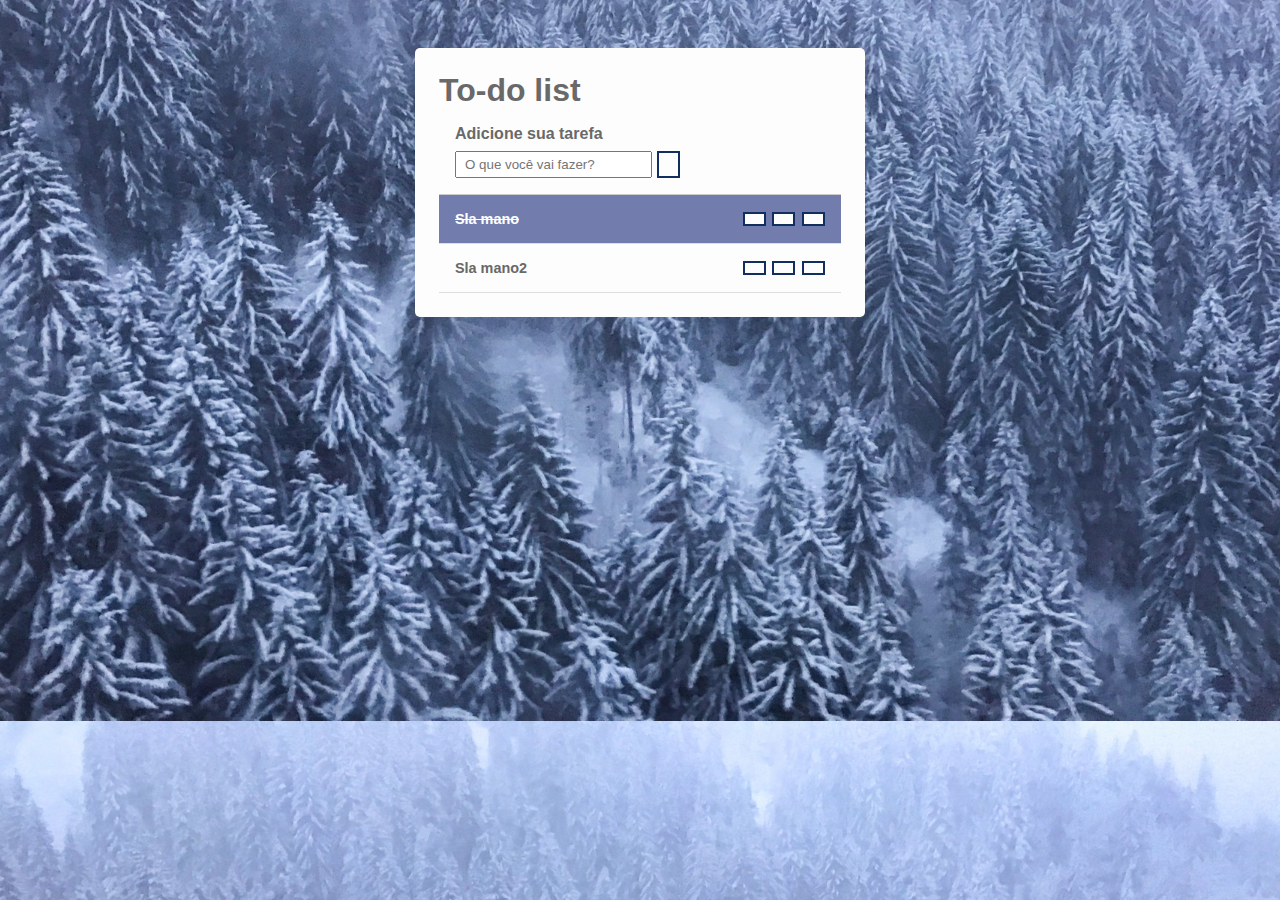
==== projetos/todo-list/index.html @ 297a4a0a "Add files via upload" ====
<!DOCTYPE html>
<html lang="en">

<head>
    <meta charset="UTF-8">
    <meta name="viewport" content="width=device-width, initial-scale=1.0">
    <title>To-do list</title>
    <link rel="stylesheet" href="css/styles.css">
    <link
    rel="stylesheet"
    href="https://cdnjs.cloudflare.com/ajax/libs/font-awesome/6.1.2/css/all.min.css"
    integrity="sha512-1sCRPdkRXhBV2PBLUdRb4tMg1w2YPf37qatUFeS7zlBy7jJI8Lf4VHwWfZZfpXtYSLy85pkm9GaYVYMfw5BC1A=="
    crossorigin="anonymous"
    referrerpolicy="no-referrer"
  />    <script src="js/scripts.js" defer></script>
</head>

<body>
    <div class="todo-contaier">

        <header>
            <h1>To-do list</h1>
        </header>

        <form id="todo-form">
            <p>Adicione sua tarefa</p>
            <div class="form-control">
              <input
                type="text"
                id="todo-input"
                placeholder="O que você vai fazer?"
              />
              <button type="submit">
                <i class="fa-thin fa-plus"></i>
              </button>
            </div>
          </form>

        </form>

        <form id="edit-form" class="hide"><!-- adiciona o hide na class do form -->
            <p>Edite sua tarefa:</p>
            <div class="form-control">
                <input type="text" id="edit-input">
                <button type="submit">
                    <i class="fa-solid fa-check-double"></i>
                </button>
            </div>
            <button id="cancel-edit">Cancelar</button>
        </form>

        <!-- <div id="toolbar">
            <div id="search">
                <h4>Pesquisar:</h4>
                <form>
                    <input type="text" id="search-input" placeholder="Buscar">
                    <button id="erase-button">
                        <i class="fa-solid fa-delete-left"></i>
                    </button>
                </form>

            </div>
            <div id="filter">
                <h4>Filtrar:</h4>
                <select id="filter-select">
                    <option value="all">Todos</option>
                    <option value="done">Feitos</option>
                    <option value="todo">A fazer</option>
                </select>
            </div>

        </div> -->

        <div id="todo-list">
            <div class="todo done">
                <h3>Sla mano</h3>
                <button class="finish-todo">
                    <i class="fa-solid fa-check"></i>
                </button>

                <button class="edit-todo">
                    <i class="fa-solid fa-pen"></i>
                </button>

                <button class="remove-todo">
                    <i class="fa-solid fa-xmark"></i>
                </button>
            </div>

            <div class="todo">
                <h3>Sla mano2</h3>
                <button class="finish-todo">
                    <i class="fa-solid fa-check"></i>
                </button>

                <button class="edit-todo">
                    <i class="fa-solid fa-pen"></i>
                </button>

                <button class="remove-todo">
                    <i class="fa-solid fa-xmark"></i>
                </button>
            </div>
        </div>


    </div>
</body>

</html>
---- projetos/todo-list/css/styles.css ----
* {
    padding: 0;
    margin: 0;
    font-family: helvetica;
    color:dimgray;
    box-sizing: border-box;
}

body {
    background-image: url(../img/floresta-de-pinheiros-com-as-arvores-cobertas-de-neve-em-um-dia-de-neblina.jpg);
    background-position: center ;
    height: auto;
}


.arthur {
    max-width: 450px;
    margin: 3rem auto 0;
    background-color: #FDFDFD ;
    padding: 1.5rem;
    border-radius: 5px ; 
}

button {
    background-color: #fdfdfd;
    color: #102f5e;
    border: 2px solid #102f5e;
    padding: 0.3rem 0.6rem;
    font-size: 1rem;
    cursor: pointer;
    display: flex;
    justify-content: center;
    align-items: center;
    transition: 0.4s;
  }
  
  button:hover {
    background-color: #102f5e;
  }
  
  button:hover > i {
    color: #fff;
  }
  
  button i {
    pointer-events: none;
    color: #102f5e;
    font-weight: bold;
  }

input, select {
    padding: 0.25rem 0.5rem;
}

.hide{
    display: none;
}

/* todo inicio */
.todo-contaier {
    max-width: 450px;
    margin: 3rem auto 0;
    background-color: #FDFDFD ;
    padding: 1.5rem;
    border-radius: 5px ; 
}

.todo-container header{
    text-align: center;
    padding: 0 1rem 1rem;
    border-bottom: 1px solid #ccc;
}

/* formulario */

#todo-form, #edit-form {
    padding: 1rem;
    border-bottom: 1px solid #CCC;
}

#todo-form p,
#edit-form p{
    margin-bottom: .5rem;
    font-weight: bold;
}
.form-control {
    display: flex;
}
.form-control input {
    margin-right: 0.3rem;
}
#cancel-edit {
    margin-top: 1rem;
}

/* barra de tarefas */

#toolbar {
    padding: 1rem;
    border-bottom: 1px solid #CCC;
    display: flex;
}

#toolbar h4{
    margin-bottom: .5rem;
}
#search {
    border-right: 1ps solid #DDD;
    padding-right: 1rem ;
    margin-right: 1rem;
    width: 65%;
    display: flex;
    flex-direction: column;
}

#search form {
    display: flex;
}

#search input {
    width: 100%;
    margin-right: 0.3rem;
}

#filter {
    width: 35%;
    display: flex;
    flex-direction: column;
}

#filter select {
    flex: 1;
}

/* Lista todo */

.todo {
    display: flex;
    justify-content: space-around;
    align-items: center;
    padding: 1rem;
    border-bottom: 1px solid #DDD;
    transition: .3s;
}
.todo h3 {
    flex: 1;
    font-size: 0.9rem;
}
.todo button {
    margin-left: 0.4rem;
}

.done {
    background-color: #727dad;
}
.done h3 {
    color: #FFF;
    text-decoration: line-through;
}
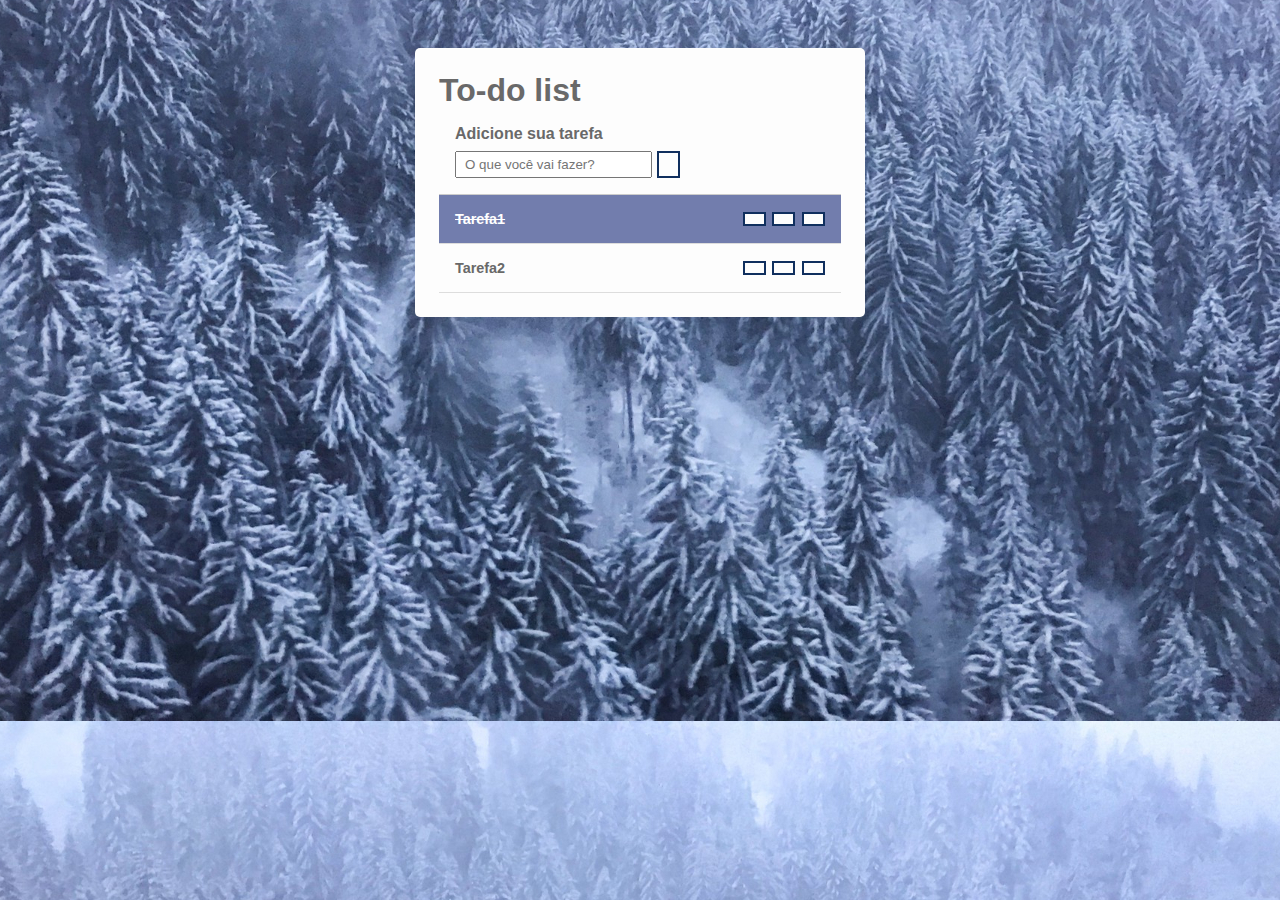
==== commit 517074b6: "Update index.html" ====
--- a/projetos/todo-list/index.html
+++ b/projetos/todo-list/index.html
@@ -73,7 +73,7 @@
 
         <div id="todo-list">
             <div class="todo done">
-                <h3>Sla mano</h3>
+                <h3>Tarefa1</h3>
                 <button class="finish-todo">
                     <i class="fa-solid fa-check"></i>
                 </button>
@@ -88,7 +88,7 @@
             </div>
 
             <div class="todo">
-                <h3>Sla mano2</h3>
+                <h3>Tarefa2</h3>
                 <button class="finish-todo">
                     <i class="fa-solid fa-check"></i>
                 </button>
@@ -107,4 +107,4 @@
     </div>
 </body>
 
-</html>+</html>
